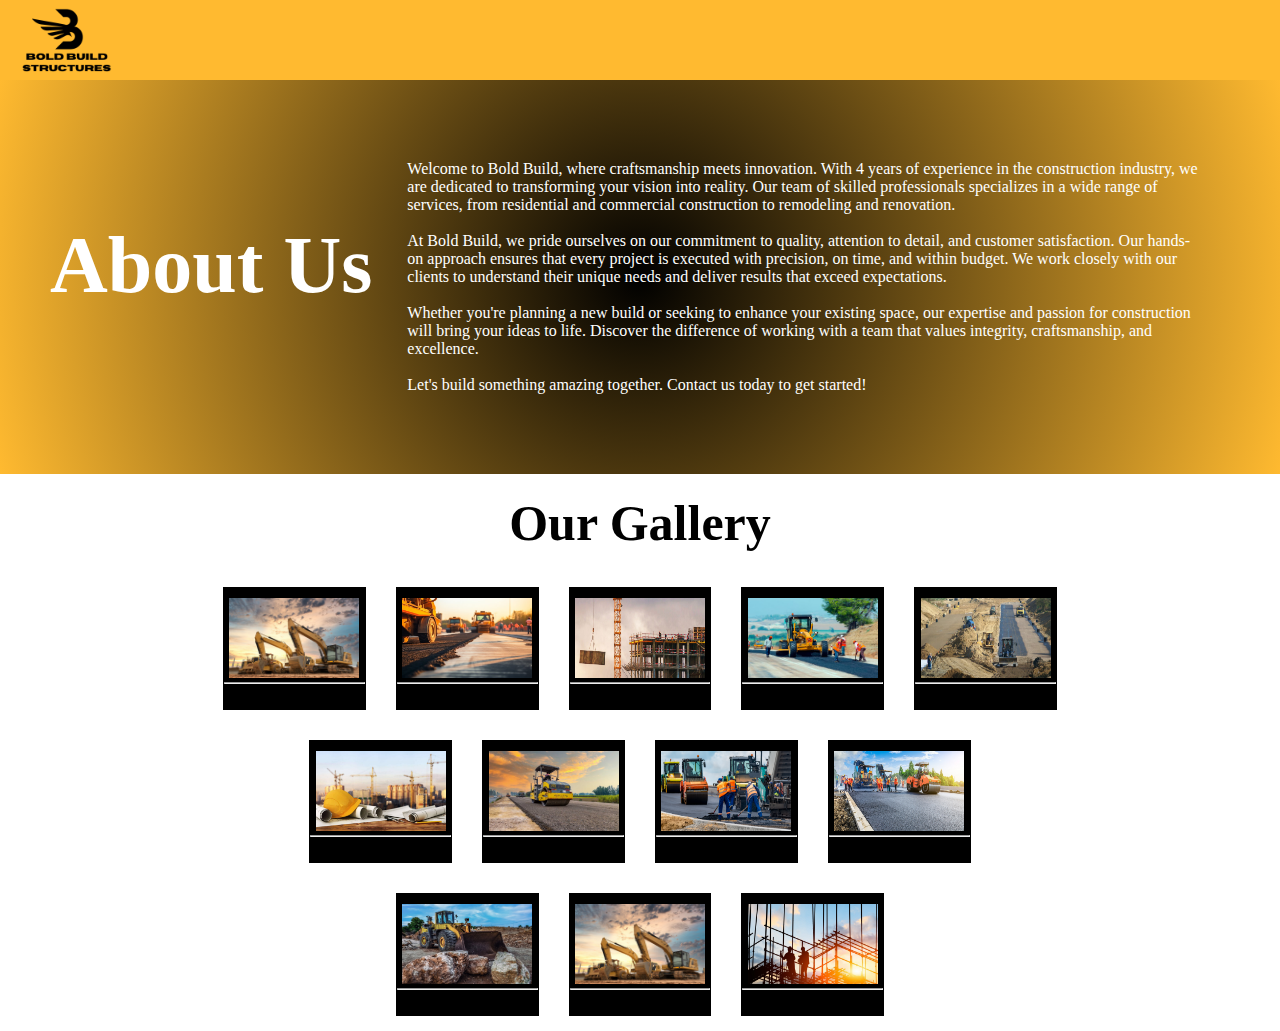
==== aboutUs.html @ e273495a "Second commit" ====
<!DOCTYPE html>
<html lang="en">
<head>
    <title>About Us Bold Build</title>
    <link rel="stylesheet" href="style.css">

</head>
<header>
    <div class="header"></div>
</div>
</header>
<body>
   <div class="topleft">
            <img src="logo.png" width="100">
        </div> 

        <div class="container-about-us">

        <div class="move-right">
            <h1 style="color: white;">About Us</h1>
        </div>

        <div class="move-left">
            <p style="color: white;">Welcome to Bold Build, where craftsmanship meets innovation. 
                With 4 years of experience in the construction industry, we are dedicated to transforming your 
                vision into reality. Our team of skilled professionals specializes in a wide range of services, 
                from residential and commercial construction to remodeling and renovation.
                <br><br>
                At Bold Build, we pride ourselves on our commitment to quality, attention to detail, and customer 
                satisfaction. Our hands-on approach ensures that every project is executed with precision, on time, 
                and within budget. We work closely with our clients to understand their unique needs and deliver 
                results that exceed expectations.
                <br><br>
                Whether you're planning a new build or seeking to enhance your existing space, our expertise and 
                passion for construction will bring your ideas to life. Discover the difference of working with a 
                team that values integrity, craftsmanship, and excellence.
                <br><br>
                Let's build something amazing together. Contact us today to get started!</p>
        </div>

    </div>

    <h1 class="h1">Our Gallery</h1>

    <div class="about-gallery">
        
        <div class="images">
            <a target="_blank" href="1.jpg">
            <img src="1.jpg" width="130" height="80">
            </a>
            <hr>
            <p></p>
        </div>

        <div class="images">
            <a target="_blank" href="2.jpg">
            <img src="2.jpg" width="130" height="80">
        </a>
        <hr>
            <p></p>
        </div>

        <div class="images">
            <a target="_blank" href="12.jpg">
            <img src="12.jpg" width="130" height="80">
            </a>
            <hr>
            <p></p>
        </div>

        <div class="images">
            <a target="_blank" href="4.jpg">
            <img src="4.jpg" width="130" height="80">
            </a>
            <hr>
            <p></p>
        </div>

        <div class="images">
            <a target="_blank" href="5.jpg">
            <img src="5.jpg" width="130" height="80">
            </a>
            <hr>
            <p></p>
        </div>
    </div>

<!-- Second Line -->
    <div class="about-gallery">
        <div class="images">
            <a target="_blank" href="6.jpg">
            <img src="6.jpg" width="130" height="80">
            </a>
            <hr>
            <p></p>
        </div>

        <div class="images">
            <a target="_blank" href="7.jpg">
            <img src="7.jpg" width="130" height="80">
            </a>
            <hr>
            <p></p>
        </div>

        <div class="images">
            <a target="_blank" href="8.png">
            <img src="8.png" width="130" height="80">
            </a>
            <hr>
            <p></p>
        </div>

        <div class="images">
            <a target="_blank" href="9.jpg">
            <img src="9.jpg" width="130" height="80">
            </a>
            <hr>
            <p></p>
        </div>
    </div>

    <!-- Third line -->
    <div class="about-gallery">
        <div class="images">
            <a target="_blank" href="10.jpg">
            <img src="10.jpg" width="130" height="80">
            </a>
            <hr>
            <p></p>
        </div>

        <div class="images">
            <a target="_blank" href="1.jpg">
            <img src="1.jpg" width="130" height="80">
            </a>
            <hr>
            <p></p>
        </div>

        <div class="images">
            <a target="_blank" href="11.jpg">
            <img src="11.jpg" width="130" height="80">
            </a>
            <hr>
            <p></p>
        </div>
    </div>

</body>
</html>
---- style.css ----
*{
    margin: 0;
    padding: 0;
}
h1{
    font-size: 80px;
}
span{
    color: #ffba30;
}
/* Navigation Bar */
nav{
    background-color: rgba(0, 0, 0, 0.158);
    border: 2px solid black;
    border-top-left-radius: 25px;
    border-bottom-right-radius: 25px;
    padding: 10px;
    position: absolute;
    top: 55px;
    left: 18%;
  }
  li{
    display: inline-block;
}
li a{
    text-decoration: none;
    color: white;
    font-size: 25px;
    padding: 50px;
}

.header{
    background-color: #ffba30;
    padding: 40px;
}

#img{
    background-color: black;
    opacity: 0.8;
  }

  /* Banner */
  .topleft {
      position: absolute;
      top: 0;
      left: 16px;
  }
  .center{
    text-align: center;
      position: absolute;
      top: 73%;
      left: 50%;
      transform: translate(-50%, -50%);
      font-size: 30px;
      color: white;
  }

  /* What We Do */
  .construction-container{
    display: flex;
    justify-content: center;
    align-items: center;
  }
  
.construction{
    flex: 1;
    text-align: center;
    padding: 50px 30px;
    background-color:black;
    color: white;
    max-width: 33%;
    
}
#painting{
    flex: 1;
    text-align: center;
    padding: 50px 30px;
    background-color: #ffba30;
    color: white;
    max-width: 34%;
}


#text-color{
    color: black;
    font-size: bold;
}
.construction .fas{
    border: 1px solid #ffba30;
    border-radius: 50%;
    width: 60px; 
    height: 60px;
    background-color: #ffba30;
    color: black;
    line-height: 58px;
    margin: 10px 0;
    font-size: 30px;
}
#painting .fas{
    border: 1px solid black;
    border-radius: 50%;
    width: 60px; 
    height: 60px;
    background-color: black;
    color: #ffba30;
    line-height: 58px;
    margin: 10px 0;
    font-size: 30px;
}

/* Social Media Icons */
.social_icon{
    width: 40px;
    height: 40;
    display: inline-block;
    text-align: center;
    position: fixed;
    top: 300px;
    right: 0;
    cursor: pointer;
}
#linkedin-icon{
    background-color: #0077B5;
    color: white;
}
#facebook-icon{
    background-color: #395598;
}
#twitter-icon{
    background-color: #1cb7eb;
}
#instagram-icon{
    background-color: #eb4e6d;
}
 .fab{
    color: white;
  }


/* Help Center */
.help_center{
    background-color: black;
    color: white;
    width: 25%;
    border-top-left-radius: 10px;
    border-top-right-radius: 10px;
    position: fixed;
    bottom: -240px;
    right: 0;
    transition: .5s;
}
form{
    padding: 0 30px;
}
.help_center:hover{
    bottom: 0;
}
.help-center-head{
    background-color: black;
    padding: 13px;
    border-top-left-radius: 10px;
    border-top-right-radius: 10px;
    margin-bottom: 10px;
}

#textarea{
    border: white;
    background-color: white;
}
.subject{
    width: 195px;
}

#submit-btn{
    background-color: #ffba30;
    color: black;
    padding: 3px 15px;
    border-radius: 7px;
    text-align: center;
    margin-left: 100px;
    margin-right: 100px;
    font-weight: bold;
}
#submit-btn:hover{
    background-color: white;
    color:#ffba30;
}


/* Ratings */
.container-ratings{
    display: grid;
    grid-template-columns: 1fr 1fr;
    grid-template-rows: 1fr 1fr 1fr;
    height: 110vh;   
}
.ratings-heading{
    grid-column: span 2;
    padding-top: 60px;
    text-align: center;
}
.shadow{
    background-color: white;
    padding: 10px;
    margin: 10px; 
    text-align: center; 
}

.img{
    float: left;
    
}
.tote{
    text-align: center;
}

.shadow{
    box-shadow: 2px 2px;
}

.fa-star{
    color: #ffba30;
}

/* Loader */
.loader-container{
    display: flex;
    justify-content: space-around;
    background-color: black;
    padding: 20px;
}
.loader{
    color: white;
    border: 16px solid white;
    border-radius: 50%;
    border-top: 16px solid #ffba30;
    width: 170px;
    height: 170px;
    text-align: center;
    font-size: 25px;
    font-weight: bold;
    padding: 20px;
}

/* Footer */
.footer{
    text-align: center;
    background-color: #ffba30;
    color: white;
    border: 3px solid #ffba30;
}
.footer:hover{
    background-color: black;
}
.footer-icons .fab{
    background-color: white;
    color: black;
    padding: 10px;
    margin-top: 5px;
    margin-bottom: 5px;
    border-radius: 20px;
}
.footer-icons .fab:hover{
    background-color: #ffba30;
    color: white;
}

/* Contact Us banner */
    #contact-us-banner{
        opacity: 0.7;
    }
    .center-contact{
    text-align: center;
    position: absolute;
    top: 55%;
    left: 50%;
    transform: translate(-50%, -50%);
    font-size: 30px;
    color: black;
    }

    /* Buttons */
    button{
     background-color: #ffba30;
     color: black;
     padding: 8px 25px;
    cursor: pointer;
    }


    /* Modal Content BoxL LOGIN FORM */
    .modal{
        display: none;
        position: fixed;
        z-index: 1;
        top: 0;
        left: 0;
        width: 100%;
        height: 100%;
        overflow: auto;
        padding-top: 60px;
    }
    .modal-content {
        background-color: white;
        margin: 5% auto 15% auto;
        border: 1px solid black;
        width: 40%;
    }
    .input{
        width: 100%;
        padding: 12px 20px;
        margin: 8px 0;
        border: 1px solid black;
        box-sizing: border-box;
    }

    .img-container{
        text-align: center;
        margin: 24px 0 12px 0;
        position: relative;
    }
    .avatar{
        width: 40%;
        border-radius: 50%;
    }
    .container-contact{
        padding: 16px;
    }
    .psw{
        float: right;
        padding-top: 16px 0;
    }

    /* Close Button */
    .close{
        position: absolute;
        right: 25px;
        top: 0;
        color: black;
        font-size: 50px;
        font-weight: bold;
    }
    .close:hover{
        color: #ffba30;
        cursor: pointer;
    }

    .cancelbtn{
        width: auto;
        padding: 10px 18px;
        background-color: #ffba30;
    }
    .login-btn{
        background-color: black;
        color: white;
        padding: 14px 18px;
        margin: 8px 0;
        border: none;
        cursor: pointer;
        width: 100%;
        font-size: 18px;
    }
   
    /* Sign UP form */
    .input-text{
        width: 100%;
        padding: 15px;
        margin: 5px 0 22px 0;
        border: none;
        background: #f1f1f1;
        box-sizing: border-box;
    }

.input-text:focus{
        outline: none;
        background-color: none;
}

.modal-2{
        display: none;
        position: absolute;
        z-index: 1;
        top: 0;
        left: 0;
        width: 100%;
        height: 100%;
        overflow: auto;
        padding-top: 60px;
}

.modal-content-2{
    background-color: white;
    margin: 5% auto 15% auto;
    border: 1px solid black;
    width: 40%;

}
.container-contact-2{
    padding: 16px;
}

.closeX{
    position: absolute;
    right: 370px;
    top: 120px;
    color: black;
    font-size: 50px;
    font-weight: bold;
}

.closeX:hover{
    color: #ffba30;
    cursor: pointer;
}


/* Buttons */
.btn1{
    background-color: #ffba30;
    color: black;
    padding: 14px 20px;
    margin: 8px 0;
    border: none;
    cursor: pointer;
    width: 50%;
    opacity: 0.9;
    float: left;
}
.btn2{
    background-color: black;
    color: #ffba30;
    padding: 14px 20px;
    margin: 8px 0;
    border: none;
    cursor: pointer;
    width: 50%;
    opacity: 0.9;
}
.hr{
    border: 1px solid #f1f1f1;
    margin-top: 25px;
    margin-bottom: 25px;
}


/* Contact Us Page */
.container-login{
    width: 40%;
    padding: 70px;
    background-color:#ffba30;
    text-align: center;
    position: absolute;
    top: 240px;
    right: 150px;
}
.input-login{
        padding: 8px;
        margin: 10px;
        border: none;
        box-sizing: border-box;
        width: 340px;
}
.input-login.input-login{
    outline: none;
    background-color: none;
}
.textarea{
    width: 325px;
    margin: 10px;
    padding: 15px 8px;
    border: none;
}
.textarea:focus{
    outline: none;
    background-color: none;
}

/* Left side boxes */
.contact-us{
    display: grid;
    grid-template-columns: 1fr 1fr;
    grid-template-rows: 1fr 1fr;
    width: 30%;
    position: absolute;
    top: 277px;
    left: 170px;
}

.location{
    background-color: black;
    color: white;
    margin: 5px;
    padding: 30px 15px;
    text-align: center;
}

.h3{
    font-size: 15px;
    padding: 10px 0;
}

/* icons in sign up page */
.fa-map-marker-alt{
    font-size: 30px;
    color:#ffba30;
}

.fa-phone-alt{
    font-size: 30px;
    color:#ffba30;
}

.fa-envelope{
    font-size: 30px;
    color:#ffba30;
}

.fa-fax{
    font-size: 30px;
    color:#ffba30;
}
/* Modal in Contact Us page */
.myModal{
    display: none;
    position: fixed;
    z-index: 1;
    top: 0;
    left: 0;
    width: 100%;
    height: 100%;
    overflow: auto;
    padding-top: 60px;
}
.container-modal{
    background-color: white;
    width: 25%;
    padding: 60px 30px;
    margin: 5% auto 15% auto;
    border: 1px solid black;
    text-align: center;
}
.fa-check-circle{
    font-size: 65px;
    padding-bottom: 25px;
    color: #ffba30;
}

/* ABOUT US PAGE */
.container-about-us{
    background-image: radial-gradient(circle, black, #ffba30);
    padding: 50px;
    }

    .move-right{
        text-align: start;
        line-height: 270px;
        float: left;
        padding-right: 35px;
    }

    .move-left{
        padding: 30px;
    }

    .about-gallery{
        display: flex;
        justify-content: center;
        align-items: center;
    }

    .images{
        width: 11%;
        padding: 10px 0 20px;
        margin: 15px;
        background-color: black;
        color: white;
        text-align: center;
        border: 1px solid black;
    }

    hr{
        margin-bottom: 5px;
    }

    .h1{
        font-size: 50px;
        text-align: center;
        padding: 20px;
    }
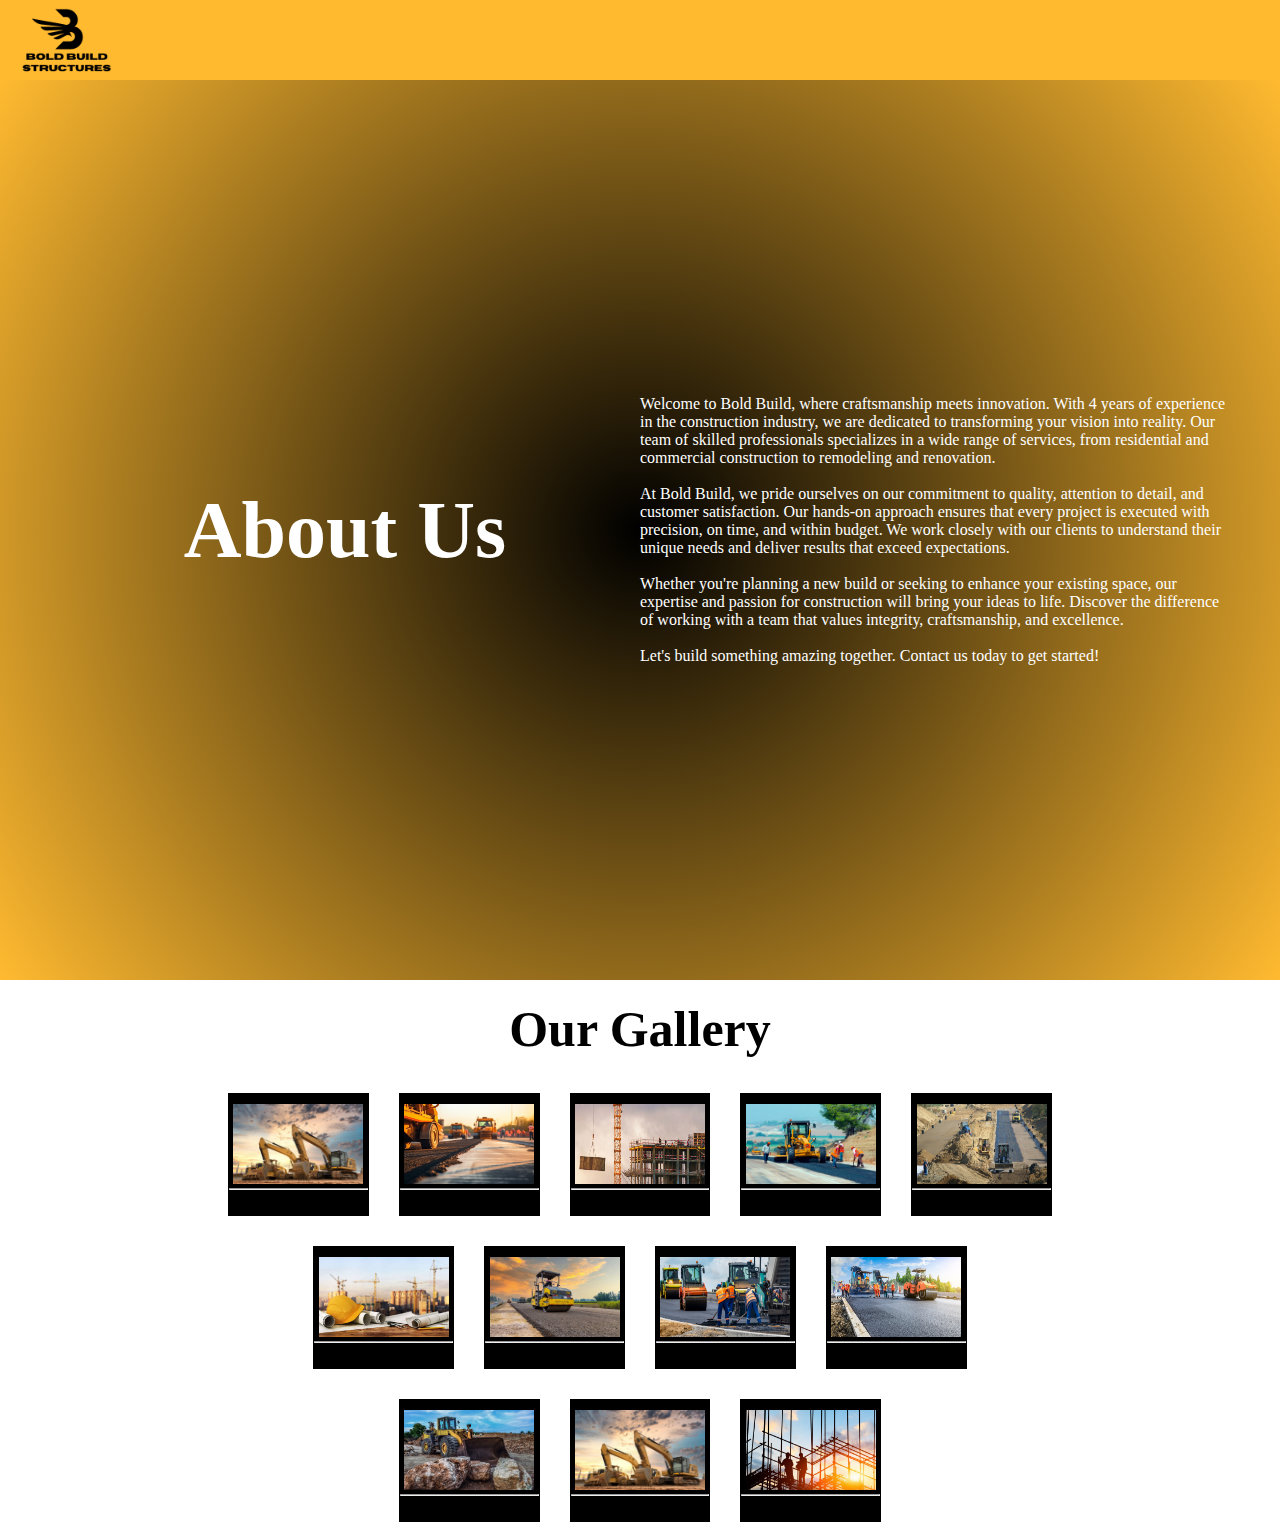
==== commit 75cb17bb: "add changes to the files" ====
--- a/aboutUs.html
+++ b/aboutUs.html
@@ -17,11 +17,11 @@
         <div class="container-about-us">
 
         <div class="move-right">
-            <h1 style="color: white;">About Us</h1>
+            <h1>About Us</h1>
         </div>
 
         <div class="move-left">
-            <p style="color: white;">Welcome to Bold Build, where craftsmanship meets innovation. 
+            <p>Welcome to Bold Build, where craftsmanship meets innovation. 
                 With 4 years of experience in the construction industry, we are dedicated to transforming your 
                 vision into reality. Our team of skilled professionals specializes in a wide range of services, 
                 from residential and commercial construction to remodeling and renovation.
--- a/style.css
+++ b/style.css
@@ -1,7 +1,13 @@
 *{
     margin: 0;
     padding: 0;
-}
+    box-sizing: border-box;
+}
+
+img{
+    max-width: 100%;
+}
+
 h1{
     font-size: 80px;
 }
@@ -167,9 +173,6 @@
     border: white;
     background-color: white;
 }
-.subject{
-    width: 195px;
-}
 
 #submit-btn{
     background-color: #ffba30;
@@ -332,60 +335,62 @@
     }
 
     /* Close Button */
-    .close{
-        position: absolute;
-        right: 25px;
-        top: 0;
-        color: black;
-        font-size: 50px;
-        font-weight: bold;
-    }
-    .close:hover{
-        color: #ffba30;
-        cursor: pointer;
-    }
-
-    .cancelbtn{
-        width: auto;
-        padding: 10px 18px;
-        background-color: #ffba30;
-    }
-    .login-btn{
-        background-color: black;
-        color: white;
-        padding: 14px 18px;
-        margin: 8px 0;
-        border: none;
-        cursor: pointer;
-        width: 100%;
-        font-size: 18px;
-    }
+.close{
+    position: absolute;
+    right: 0;
+    top: 0;
+    color: black;
+    font-size: 50px;
+    font-weight: bold;
+}
+
+.close:hover{
+    color: #ffba30;
+    cursor: pointer;
+}
+
+.cancelbtn{
+    width: auto;
+    padding: 10px 18px;
+    background-color: #ffba30;
+}
+
+.login-btn{
+    background-color: black;
+    color: white;
+    padding: 14px 18px;
+    margin: 8px 0;
+    border: none;
+    cursor: pointer;
+    width: 100%;
+    font-size: 18px;
+}
    
     /* Sign UP form */
-    .input-text{
-        width: 100%;
-        padding: 15px;
-        margin: 5px 0 22px 0;
-        border: none;
-        background: #f1f1f1;
-        box-sizing: border-box;
-    }
+.input-text{
+    width: 100%;
+    padding: 15px;
+    margin: 5px 0 22px 0;
+    border: none;
+    background: #f1f1f1;
+    box-sizing: border-box;
+}
 
 .input-text:focus{
-        outline: none;
-        background-color: none;
+    outline: none;
+    background-color: none;
 }
 
 .modal-2{
-        display: none;
-        position: absolute;
-        z-index: 1;
-        top: 0;
-        left: 0;
-        width: 100%;
-        height: 100%;
-        overflow: auto;
-        padding-top: 60px;
+    display: none;
+    position: absolute;
+    z-index: 1;
+    top: 0;
+    left: 0;
+    width: 100%;
+    height: 100%;
+    overflow: auto;
+    padding-top: 60px;
 }
 
 .modal-content-2{
@@ -401,7 +406,7 @@
 
 .closeX{
     position: absolute;
-    right: 370px;
+    right: 400px;
     top: 120px;
     color: black;
     font-size: 50px;
@@ -445,7 +450,6 @@
 
 /* Contact Us Page */
 .container-login{
-    width: 40%;
     padding: 70px;
     background-color:#ffba30;
     text-align: center;
@@ -465,7 +469,6 @@
     background-color: none;
 }
 .textarea{
-    width: 325px;
     margin: 10px;
     padding: 15px 8px;
     border: none;
@@ -484,6 +487,10 @@
     position: absolute;
     top: 277px;
     left: 170px;
+}
+
+.container-login h1{
+    font-size: 60px;
 }
 
 .location{
@@ -548,19 +555,31 @@
 /* ABOUT US PAGE */
 .container-about-us{
     background-image: radial-gradient(circle, black, #ffba30);
-    padding: 50px;
-    }
-
-    .move-right{
-        text-align: start;
-        line-height: 270px;
-        float: left;
-        padding-right: 35px;
-    }
-
-    .move-left{
-        padding: 30px;
-    }
+    width: 100%;
+    height: 100vh;
+    padding: 0 50px;
+    display: flex;
+    justify-content: center;
+    align-items: center;
+    }
+
+.move-right{
+    flex: 1;
+    display: flex;
+    justify-content: center;
+}
+
+.move-right h1{
+    color: white;
+}
+    
+.move-left{
+    flex: 1;
+}
+
+.move-left p{
+    color: white;
+}
 
     .about-gallery{
         display: flex;
